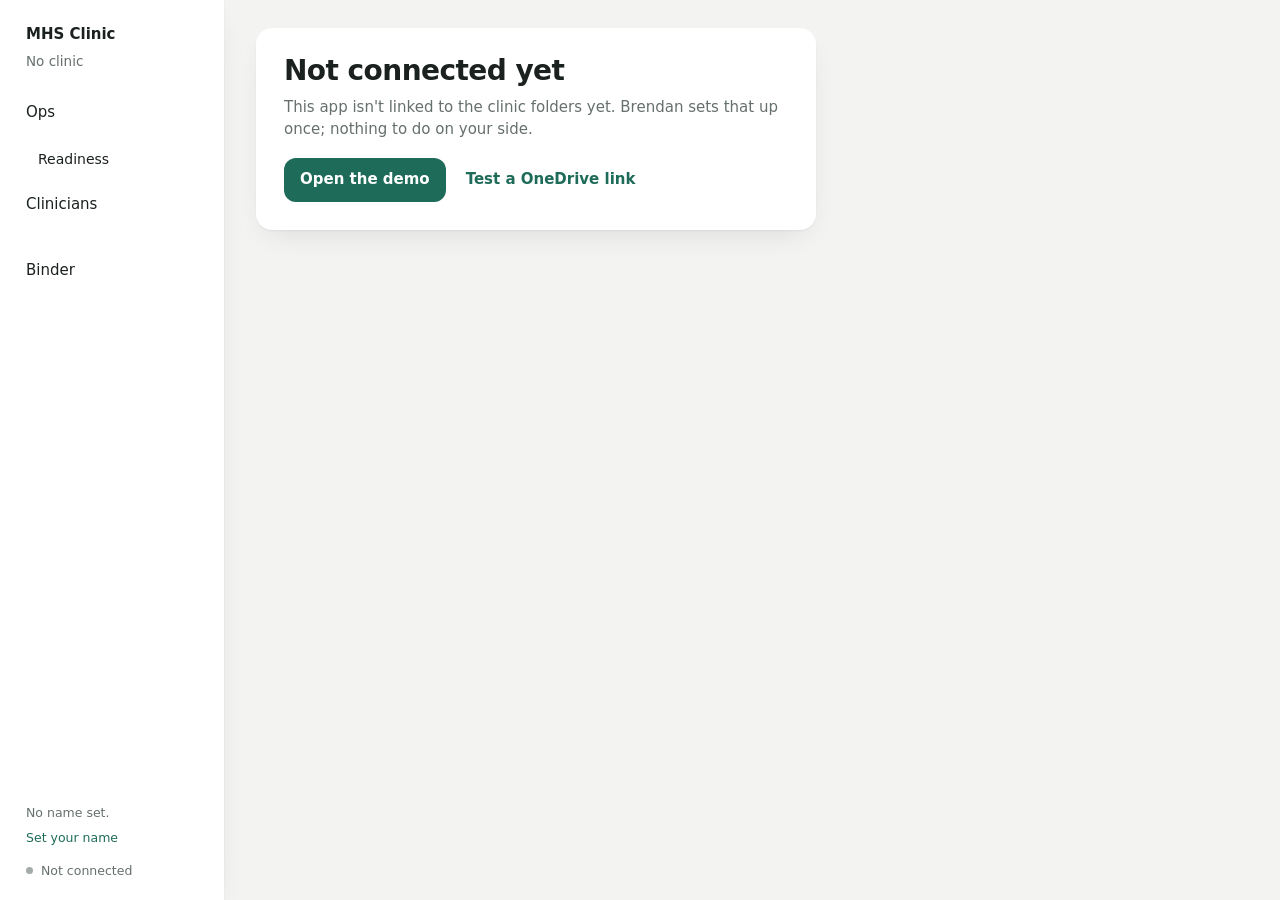
==== index.html @ d48dbc7a "Phase 1 shell: clinic selection, Readiness (read-only), Binder, OneDrive read probe Shell code and i" ====
<!doctype html>
<html lang="en">
<head>
<meta charset="utf-8">
<meta name="viewport" content="width=device-width,initial-scale=1">
<meta name="referrer" content="no-referrer">
<meta http-equiv="Content-Security-Policy" content="default-src 'self'; script-src 'self'; style-src 'self' https://fonts.googleapis.com; font-src https://fonts.gstatic.com; img-src 'self' data:; connect-src 'self' https://*.sharepoint.com https://*.logic.azure.com https://*.powerplatform.com; manifest-src 'self'; worker-src 'self'; base-uri 'none'; form-action 'none'">
<meta name="robots" content="noindex,nofollow">
<meta name="theme-color" content="#1E6B59">
<title>MHS Clinic</title>
<link rel="manifest" href="manifest.webmanifest">
<link rel="icon" href="icons/icon.svg" type="image/svg+xml">
<link rel="apple-touch-icon" href="icons/icon-192.png">
<link rel="stylesheet" href="css/app.css">
</head>
<body>
<div class="app">
  <nav class="rail" aria-label="Main">
    <div class="brand">MHS Clinic</div>
    <div class="demo" id="demoBanner" hidden>Demo mode. Every code, MRN and name here is invented.</div>
    <div class="clinic" id="clinic">Loading clinics</div>
    <button class="item" data-route="ops" id="navOps">Ops</button>
    <button class="item child" data-route="ops/readiness" id="navReadiness">Readiness <span class="count" id="readyCount" hidden></span></button>
    <button class="item" data-route="clinicians">Clinicians</button>
    <div class="gap"></div>
    <button class="item" data-route="binder">Binder</button>
    <div class="spacer"></div>
    <div class="signed" id="signed"></div>
    <div class="conn"><span class="cdot" id="connDot"></span><span id="connText">Not connected</span></div>
  </nav>
  <main class="page" id="page" tabindex="-1"></main>
</div>

<dialog id="actorDlg" aria-labelledby="actorTitle">
  <form method="dialog" id="actorForm">
    <h2 id="actorTitle">Who's using this?</h2>
    <p>Your name labels changes you make, so others can see who made them. It isn't a sign-in.</p>
    <label for="actorName">First name and last initial</label>
    <input id="actorName" autocomplete="off" maxlength="40" required placeholder="Alex P.">
    <button class="btn primary" type="submit">Save name</button>
  </form>
</dialog>
<div class="toast" role="status" id="toast"></div>

<script src="js/shell-config.js"></script>
<script src="js/core.js"></script>
<script src="js/data.js"></script>
<script src="js/demo.js"></script>
<script src="js/app.js"></script>
</body>
</html>
---- css/app.css ----
/* MHS tracker tokens (mhs-tracker-design/assets/tokens.css). Every colour comes from these variables. */
@import url("https://fonts.googleapis.com/css2?family=IBM+Plex+Sans:wght@400;500;600&display=swap");
:root{
  color-scheme:light;
  --bg:#F3F4F1; --surface:#FFFFFF; --surface-2:#E9EBE6; --surface-3:#F7F8F5;
  --ink:#1B211F; --muted:#66706B; --faint:#A3ABA6;
  --accent:#1E6B59; --accent-ink:#FFFFFF; --accent-soft:#DDEDE6;
  --warn:#8F5400; --warn-soft:#FAE9CF;
  --danger:#B3261E; --danger-ink:#FFFFFF; --danger-soft:#F9DCD9;
  --shadow:0 1px 2px rgba(16,24,20,.05),0 12px 32px -14px rgba(16,24,20,.14);
  --font:"IBM Plex Sans",system-ui,-apple-system,"Segoe UI",sans-serif;
}
@media (prefers-color-scheme:dark){:root{color-scheme:dark;--bg:#131716;--surface:#1B2220;--surface-2:#252D2A;--surface-3:#182019;--ink:#ECEFED;--muted:#9BA59F;--faint:#5C6763;--accent:#6DC4A6;--accent-ink:#0E2A22;--accent-soft:#1D3A31;--warn:#E9B150;--warn-soft:#3A2D13;--danger:#F19189;--danger-ink:#3A0F0C;--danger-soft:#43211E;--shadow:0 0 0 1px rgba(255,255,255,.05),0 12px 32px -14px rgba(0,0,0,.6)}}

*{box-sizing:border-box}
html,body{margin:0;height:100%;background:var(--bg);color:var(--ink)}
body{font:15px/1.45 var(--font);font-variant-numeric:tabular-nums;-webkit-font-smoothing:antialiased}
button,select{font:inherit;color:inherit;background:none;border:0;padding:0;cursor:pointer;text-align:left}
a{color:var(--accent)}
:focus-visible{outline:2px solid var(--accent);outline-offset:3px}
@media (prefers-reduced-motion:reduce){*{transition:none!important;animation:none!important}}
[hidden]{display:none!important}

/* frame */
.app{display:grid;grid-template-columns:224px 1fr;min-height:100vh}
.rail{display:flex;flex-direction:column;gap:2px;padding:24px 14px 20px;background:var(--surface);box-shadow:var(--shadow);z-index:1;position:sticky;top:0;height:100vh}
.brand{font-weight:600;font-size:15px;padding:0 12px 4px}
.clinic{padding:0 12px 18px;color:var(--muted);font-size:13.5px}
.clinic select{min-height:44px;width:100%;margin-top:6px;padding:0 10px;border-radius:10px;background:var(--surface-3);box-shadow:inset 0 0 0 1px var(--surface-2);color:var(--ink)}
.item{display:flex;justify-content:space-between;align-items:center;width:100%;min-height:44px;padding:10px 12px;border-radius:10px;font-size:15px;transition:background .2s}
.item:hover{background:var(--surface-3)}
.item[aria-current="page"]{background:var(--accent-soft);color:var(--accent);font-weight:600}
.item.child{padding-left:24px;font-size:14px}
.count{min-width:22px;height:22px;padding:0 7px;border-radius:11px;background:var(--warn-soft);color:var(--warn);font-size:12.5px;font-weight:600;display:grid;place-items:center}
.gap{height:18px}.spacer{flex:1}
.signed{padding:10px 12px 0;font-size:12.5px;color:var(--muted)}
.signed button{color:var(--accent);font-weight:500;min-height:32px}
.conn{display:flex;align-items:center;gap:8px;padding:6px 12px 0;font-size:12.5px;color:var(--muted)}
.cdot{width:7px;height:7px;border-radius:50%;background:var(--faint)}
.cdot[data-state="ok"]{background:var(--accent)}.cdot[data-state="soon"]{background:var(--warn)}

.page{padding:28px 32px 32px;min-width:0}
.top{display:flex;justify-content:space-between;align-items:flex-end;gap:24px;margin-bottom:20px;flex-wrap:wrap}
h1{margin:0;font-size:28px;font-weight:600;letter-spacing:-.02em;line-height:1.1}
h2{margin:0;font-size:15px;font-weight:600}
.sub{margin:8px 0 0;color:var(--muted)}
.clock{text-align:right;line-height:1.15}
.clock .t{font-size:22px;font-weight:600}
.clock .d{font-size:13px;color:var(--muted);margin-top:3px}
.cols{display:grid;grid-template-columns:minmax(0,1fr) 400px;gap:24px;align-items:start}
.card{background:var(--surface);border-radius:16px;box-shadow:var(--shadow)}
.muted{color:var(--muted)}
.demo{background:var(--warn-soft);color:var(--warn);font-size:12.5px;font-weight:500;padding:8px 12px;border-radius:10px;margin:0 0 14px}

/* switches */
.viewbar{display:flex;align-items:center;gap:12px;margin:-4px 0 18px;flex-wrap:wrap}
.seg{display:inline-flex;align-items:center;gap:2px;padding:4px;background:var(--surface);border-radius:12px;box-shadow:var(--shadow);flex-wrap:wrap}
.seg button{min-height:36px;padding:0 12px;border-radius:9px;font-size:13.5px;font-weight:500;color:var(--muted);white-space:nowrap;transition:background .2s}
.seg button:hover{background:var(--surface-3)}
.seg button[aria-pressed="true"]{background:var(--ink);color:var(--bg)}
.chips{display:flex;gap:8px;flex-wrap:wrap;margin-bottom:14px}
.chip{min-height:44px;padding:0 16px;border-radius:22px;background:var(--surface);box-shadow:var(--shadow);font-size:13.5px;font-weight:500;display:inline-flex;align-items:center;gap:8px}
.chip[aria-pressed="true"]{background:var(--ink);color:var(--bg)}
.chip .n{color:var(--muted);font-weight:400}
.chip[aria-pressed="true"] .n{color:inherit;opacity:.7}

/* counts strip */
.strip{display:grid;grid-template-columns:repeat(6,minmax(0,1fr));gap:10px;margin-bottom:18px}
.tile{padding:14px 16px}
.tile .v{font-size:22px;font-weight:600;line-height:1.1}
.tile .l{font-size:13px;color:var(--muted);margin-top:4px}
.tile[data-state="soon"] .v{color:var(--warn)}

/* readiness list */
.list{padding:6px 8px}
.rrow{display:grid;grid-template-columns:56px 76px minmax(0,1fr) minmax(0,1.3fr);gap:14px;align-items:center;width:100%;min-height:52px;padding:10px 12px;border-radius:12px;transition:background .2s}
.rrow + .rrow{box-shadow:0 -1px 0 var(--surface-2)}
.rrow:hover{background:var(--surface-3)}
.rrow[aria-selected="true"]{background:var(--accent-soft);box-shadow:none}
.rrow .t{color:var(--muted)}
.rrow .p{font-weight:600;letter-spacing:.02em}
.rrow .v{color:var(--muted);white-space:nowrap;overflow:hidden;text-overflow:ellipsis}
.need{display:flex;align-items:center;gap:8px;min-width:0}
.need span:last-child{white-space:nowrap;overflow:hidden;text-overflow:ellipsis}
.need[data-state="soon"]{color:var(--warn);font-weight:500}
.need[data-state="ok"]{color:var(--muted)}
.dot{width:7px;height:7px;border-radius:50%;background:var(--faint);flex:none;display:inline-block}
.dot[data-state="soon"]{background:var(--warn)}
.dot[data-state="ok"]{background:var(--accent)}
.tag{font-size:12px;font-weight:500;color:var(--muted);margin-left:6px}

/* detail card */
.detail{padding:22px 24px 24px;position:sticky;top:20px}
.detail .hd{display:flex;justify-content:space-between;gap:12px;align-items:baseline}
.detail .code{font-size:20px;font-weight:600;letter-spacing:.02em}
.detail .mrn{font-size:15px;font-weight:500;color:var(--muted)}
.meta{color:var(--muted);font-size:13.5px;margin-top:2px}
.lead{margin:16px 0 0;font-size:15px;font-weight:600}
.lead.soon{color:var(--warn)}.lead.ok{color:var(--accent)}
.section{margin-top:20px;padding-top:16px;box-shadow:0 -1px 0 var(--surface-2)}
.section .h{display:flex;justify-content:space-between;align-items:baseline;gap:12px}
.section .h span{font-size:13px;color:var(--muted)}
.facts{display:grid;grid-template-columns:auto 1fr;gap:6px 16px;margin:10px 0 0;font-size:13.5px}
.facts dt{color:var(--muted)}.facts dd{margin:0}
.facts dd.flag{color:var(--warn);font-weight:600}
.bul{margin:10px 0 0;padding-left:18px;font-size:13.5px}
.bul li + li{margin-top:4px}
.note{margin-top:18px;font-size:12.5px;color:var(--muted)}

/* binder */
.bgrid{display:grid;grid-template-columns:repeat(auto-fit,minmax(300px,1fr));gap:16px;align-items:start}
.bcard{padding:20px 22px}
.bcard p{margin:8px 0 0}
.dir{width:100%;border-collapse:collapse;margin-top:8px;font-size:14px}
.dir th{text-align:left;font-weight:500;color:var(--muted);font-size:13px;padding:6px 8px 6px 0}
.dir td{padding:8px 8px 8px 0;box-shadow:0 -1px 0 var(--surface-2)}
.links{list-style:none;margin:8px 0 0;padding:0}
.links li + li{box-shadow:0 -1px 0 var(--surface-2)}
.links a{display:flex;align-items:center;min-height:44px;text-decoration:none;font-weight:500}
.links a:hover{text-decoration:underline}

/* states */
.empty{padding:28px 24px;color:var(--muted)}
.callout{background:var(--warn-soft);color:var(--warn);border-radius:14px;padding:14px 16px;font-size:14px;font-weight:500;margin-bottom:16px}
.btn{display:inline-flex;align-items:center;justify-content:center;gap:8px;min-height:44px;padding:0 16px;border-radius:12px;font-weight:600;font-size:15px;transition:background .2s,filter .2s;text-decoration:none}
.btn.primary{background:var(--accent);color:var(--accent-ink)}
.btn.primary:hover{filter:brightness(1.06)}
.btn.ghost{color:var(--accent);padding:0 12px}
.btn.ghost:hover{background:var(--accent-soft)}
.setup{max-width:560px;padding:28px}
.setup p{margin:10px 0 0;color:var(--muted)}
.setup .actions{display:flex;gap:8px;margin-top:18px;flex-wrap:wrap}

/* actor dialog */
dialog{border:0;border-radius:16px;padding:24px;background:var(--surface);color:var(--ink);box-shadow:var(--shadow);width:min(420px,92vw)}
dialog::backdrop{background:rgba(16,24,20,.35);backdrop-filter:blur(2px)}
dialog label{display:block;font-size:13.5px;color:var(--muted);margin-top:14px}
dialog input{display:block;width:100%;min-height:44px;margin-top:6px;padding:0 12px;border-radius:10px;border:0;background:var(--surface-3);box-shadow:inset 0 0 0 1px var(--surface-2);font:inherit;color:var(--ink)}
dialog .btn.primary{width:100%;margin-top:18px}
dialog p{margin:8px 0 0;font-size:13.5px;color:var(--muted)}

.toast{position:fixed;left:50%;bottom:22px;transform:translate(-50%,8px);background:var(--ink);color:var(--bg);padding:10px 14px;border-radius:10px;font-size:13.5px;max-width:440px;opacity:0;pointer-events:none;transition:opacity .2s,transform .2s;z-index:9}
.toast.show{opacity:1;transform:translate(-50%,0)}

/* narrow screens: rail becomes a top bar, detail drops under the list */
@media (max-width:1100px){.cols{grid-template-columns:1fr}.detail{position:static}.strip{grid-template-columns:repeat(3,minmax(0,1fr))}}
@media (max-width:760px){
  .app{grid-template-columns:1fr}
  .rail{position:static;height:auto;flex-direction:row;flex-wrap:wrap;align-items:center;padding:12px;gap:4px}
  .brand{padding:0 8px;width:100%}.clinic{padding:0 8px 8px;width:100%}
  .item{width:auto}.item.child{padding-left:12px}.gap,.spacer{display:none}
  .signed,.conn{width:100%}
  .page{padding:20px 16px}.demo{width:100%;margin:0 0 6px}
  .strip{grid-template-columns:repeat(2,minmax(0,1fr))}
  .rrow{grid-template-columns:48px 72px minmax(0,1fr)}.rrow .v{display:none}
}
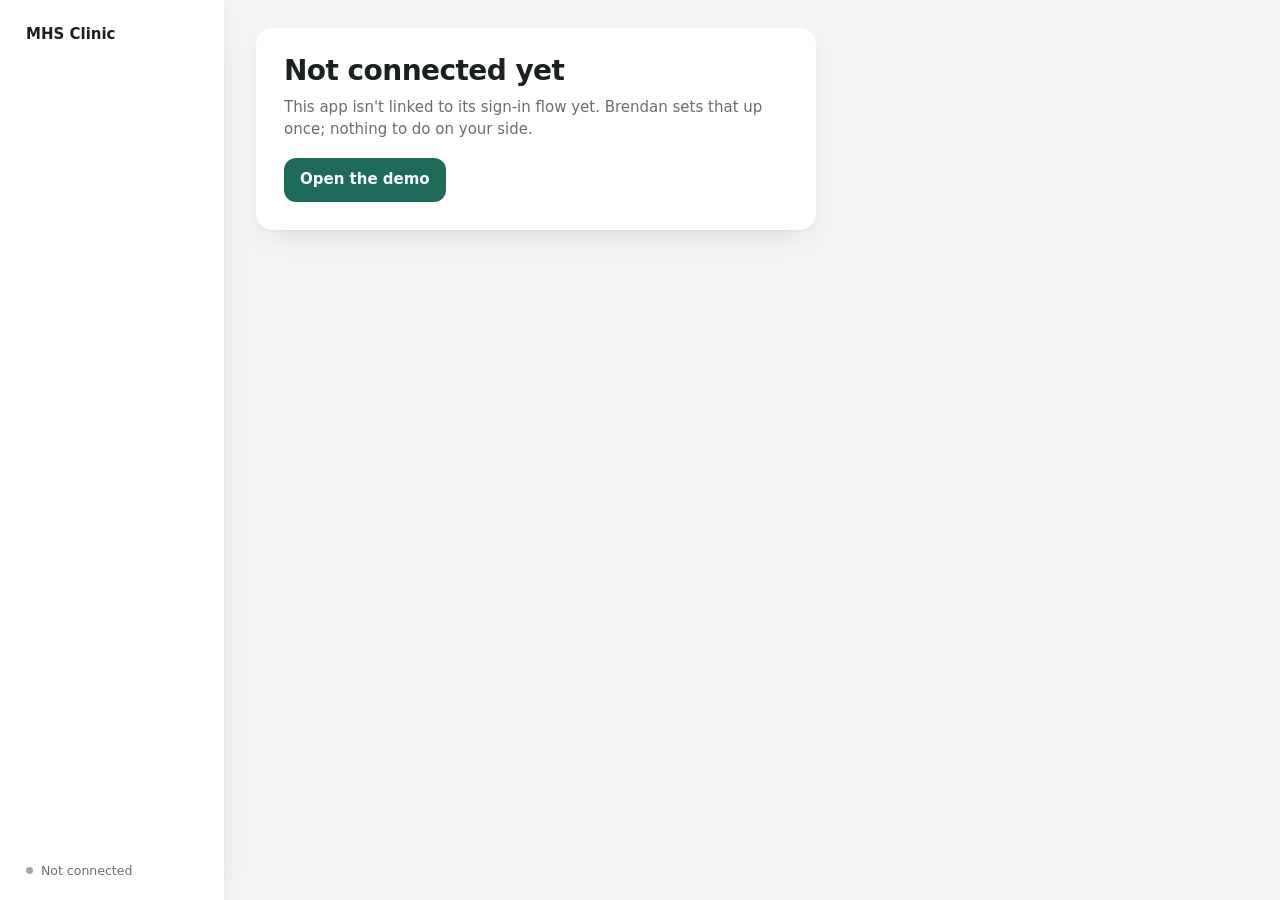
==== commit 79ccf108: "Sign in with a Teams one-time code; read clinic data through flows OneDrive share links can't be rea" ====
--- a/index.html
+++ b/index.html
@@ -4,7 +4,7 @@
 <meta charset="utf-8">
 <meta name="viewport" content="width=device-width,initial-scale=1">
 <meta name="referrer" content="no-referrer">
-<meta http-equiv="Content-Security-Policy" content="default-src 'self'; script-src 'self'; style-src 'self' https://fonts.googleapis.com; font-src https://fonts.gstatic.com; img-src 'self' data:; connect-src 'self' https://*.sharepoint.com https://*.logic.azure.com https://*.powerplatform.com; manifest-src 'self'; worker-src 'self'; base-uri 'none'; form-action 'none'">
+<meta http-equiv="Content-Security-Policy" content="default-src 'self'; script-src 'self'; style-src 'self' https://fonts.googleapis.com; font-src https://fonts.gstatic.com; img-src 'self' data:; connect-src 'self' https://*.logic.azure.com https://*.powerplatform.com; manifest-src 'self'; worker-src 'self'; base-uri 'none'; form-action 'none'">
 <meta name="robots" content="noindex,nofollow">
 <meta name="theme-color" content="#1E6B59">
 <title>MHS Clinic</title>
@@ -19,11 +19,13 @@
     <div class="brand">MHS Clinic</div>
     <div class="demo" id="demoBanner" hidden>Demo mode. Every code, MRN and name here is invented.</div>
     <div class="clinic" id="clinic">Loading clinics</div>
+    <div id="navWrap" class="navwrap" hidden>
     <button class="item" data-route="ops" id="navOps">Ops</button>
     <button class="item child" data-route="ops/readiness" id="navReadiness">Readiness <span class="count" id="readyCount" hidden></span></button>
     <button class="item" data-route="clinicians">Clinicians</button>
     <div class="gap"></div>
     <button class="item" data-route="binder">Binder</button>
+    </div>
     <div class="spacer"></div>
     <div class="signed" id="signed"></div>
     <div class="conn"><span class="cdot" id="connDot"></span><span id="connText">Not connected</span></div>
@@ -31,15 +33,6 @@
   <main class="page" id="page" tabindex="-1"></main>
 </div>
 
-<dialog id="actorDlg" aria-labelledby="actorTitle">
-  <form method="dialog" id="actorForm">
-    <h2 id="actorTitle">Who's using this?</h2>
-    <p>Your name labels changes you make, so others can see who made them. It isn't a sign-in.</p>
-    <label for="actorName">First name and last initial</label>
-    <input id="actorName" autocomplete="off" maxlength="40" required placeholder="Alex P.">
-    <button class="btn primary" type="submit">Save name</button>
-  </form>
-</dialog>
 <div class="toast" role="status" id="toast"></div>
 
 <script src="js/shell-config.js"></script>
--- a/css/app.css
+++ b/css/app.css
@@ -131,6 +131,18 @@
 .setup p{margin:10px 0 0;color:var(--muted)}
 .setup .actions{display:flex;gap:8px;margin-top:18px;flex-wrap:wrap}
 
+/* sign in */
+.navwrap{display:contents}
+.signin label{display:block;font-size:13.5px;color:var(--muted);margin-top:16px}
+.signin input{display:block;width:100%;min-height:48px;margin-top:6px;padding:0 14px;border-radius:12px;border:0;background:var(--surface-3);box-shadow:inset 0 0 0 1px var(--surface-2);font:inherit;font-size:17px;color:var(--ink)}
+.signin #siCode{font-size:22px;letter-spacing:.18em;font-weight:600}
+.signin .msg{color:var(--warn);font-weight:500;margin-top:10px}
+.btn.wide{width:100%;min-height:48px;margin-top:18px}
+.btn[disabled]{opacity:.45;cursor:default}
+.card.teams{max-width:560px;margin-top:16px;padding:20px 24px;border-left:4px solid #4F52B2}
+.tc-title{font-weight:600;margin-top:8px}
+.tc-code{font:600 34px/1.2 ui-monospace,"Cascadia Code",Consolas,monospace;letter-spacing:.08em;margin:6px 0 4px}
+
 /* actor dialog */
 dialog{border:0;border-radius:16px;padding:24px;background:var(--surface);color:var(--ink);box-shadow:var(--shadow);width:min(420px,92vw)}
 dialog::backdrop{background:rgba(16,24,20,.35);backdrop-filter:blur(2px)}
